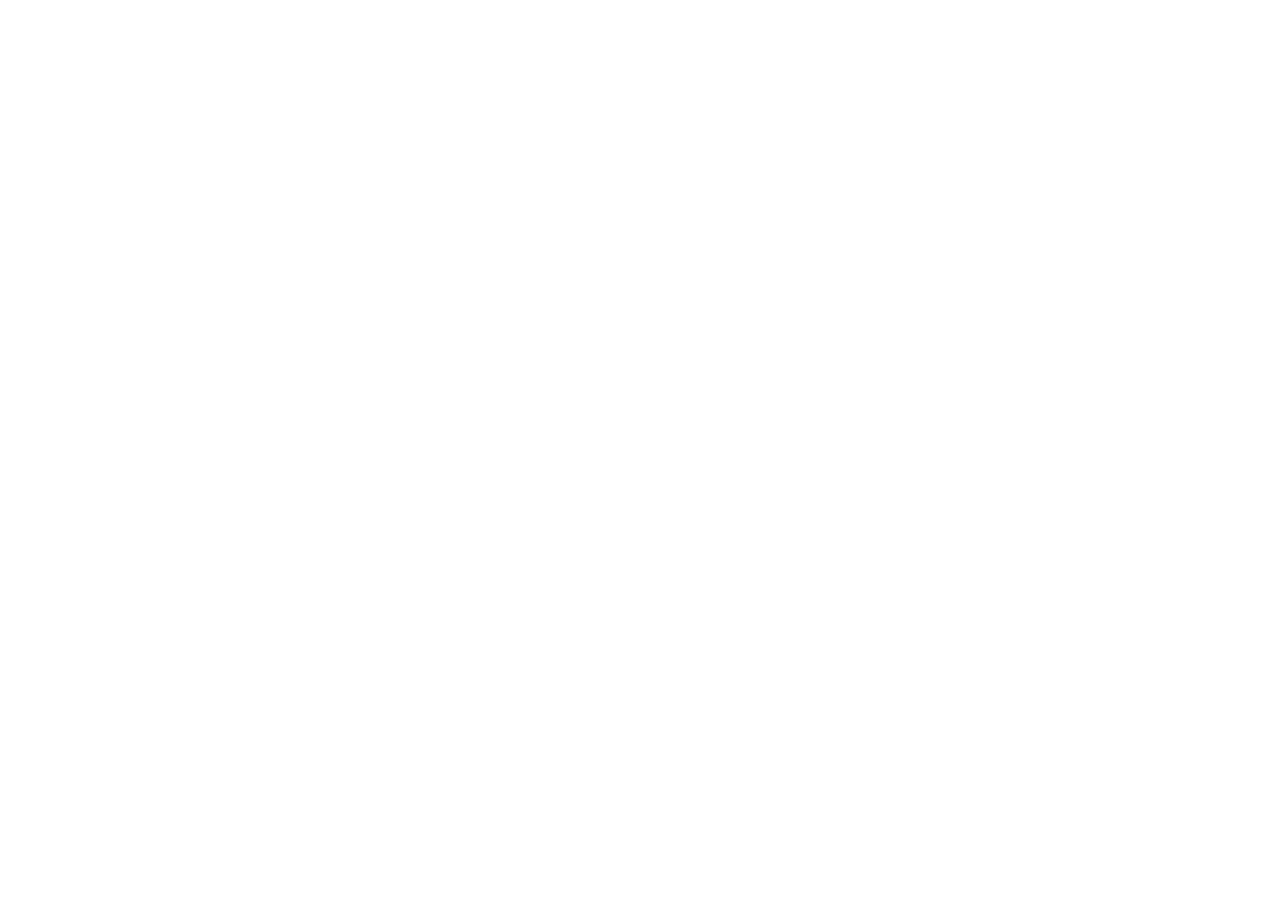
==== index.html @ 192b05e7 "set up environment" ====
<!DOCTYPE html>
<html>
	<head>
		<title>Portfolio</title>
	</head>
	<body>
		<!-- navigations/logos stays here -->
		<header>
			
		</header>

		<!-- main contents stays here -->
		<main>
			
		</main>

		<!-- footer stays here -->
		<footer>
			
		</footer>

	</body>
</html>
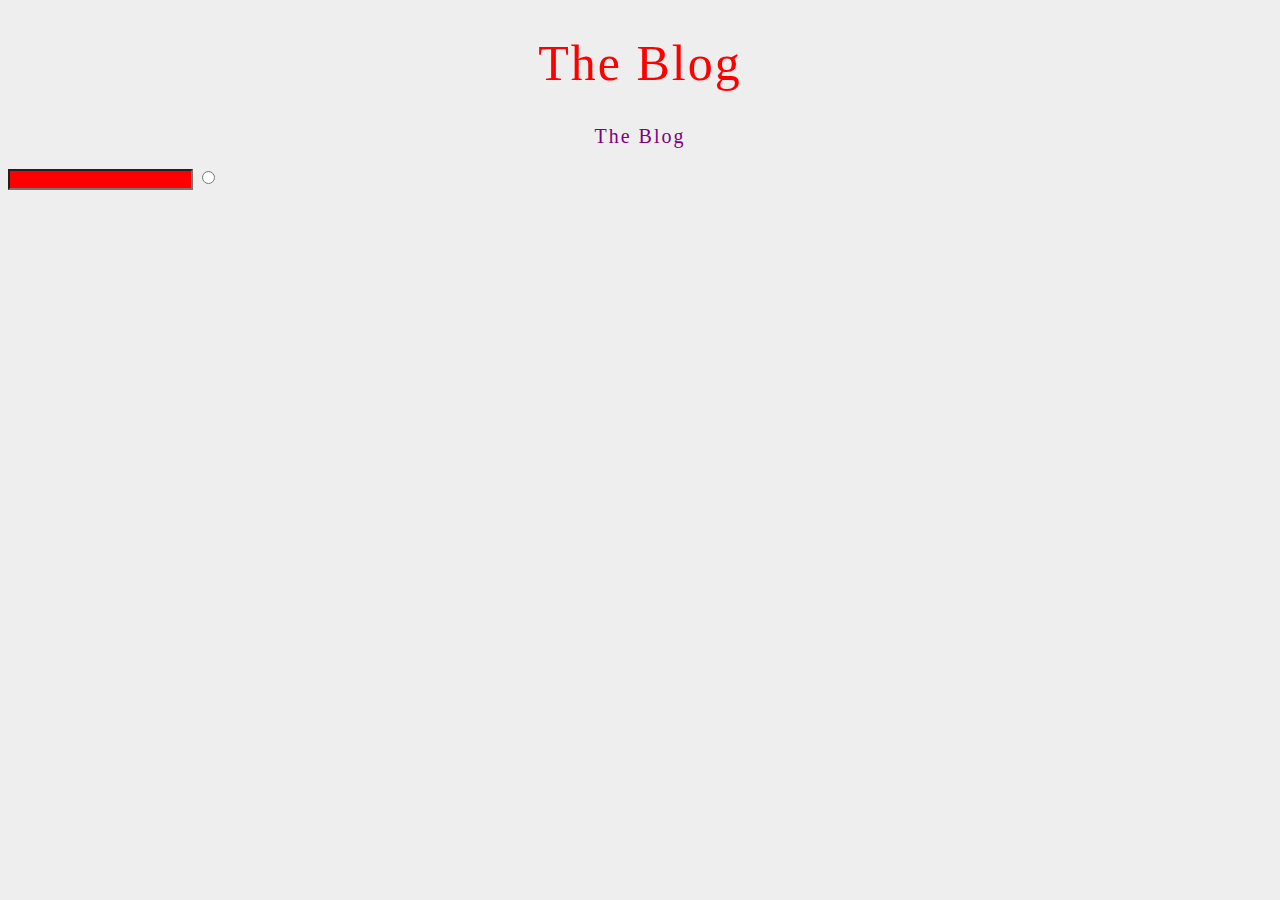
==== commit 08e594c3: "modified environment" ====
--- a/index.html
+++ b/index.html
@@ -2,8 +2,22 @@
 <html>
 	<head>
 		<title>Portfolio</title>
+
+		<link rel="stylesheet" type="text/css" href="assets/css/main.css">
 	</head>
 	<body>
+
+
+			<h1 class="blog">The Blog</h1>
+
+			<p class="blog" id="blog">The Blog</p>
+
+			<input type="text" name="">
+			<input type="radio" name="">
+
+		
+
+
 		<!-- navigations/logos stays here -->
 		<header>
 			
--- a/assets/css/main.css
+++ b/assets/css/main.css
@@ -0,0 +1,21 @@
+body{
+	background: #EEE;
+}
+
+.blog{
+	color: #F00;
+	font-size: 50px;
+	letter-spacing: 2px;
+	text-align: center;
+	font-weight: 500;
+}
+
+#blog{
+	color: purple;
+	font-weight: 100;
+	font-size: 20px;
+}
+
+[type='text']{
+	background: #F00;
+}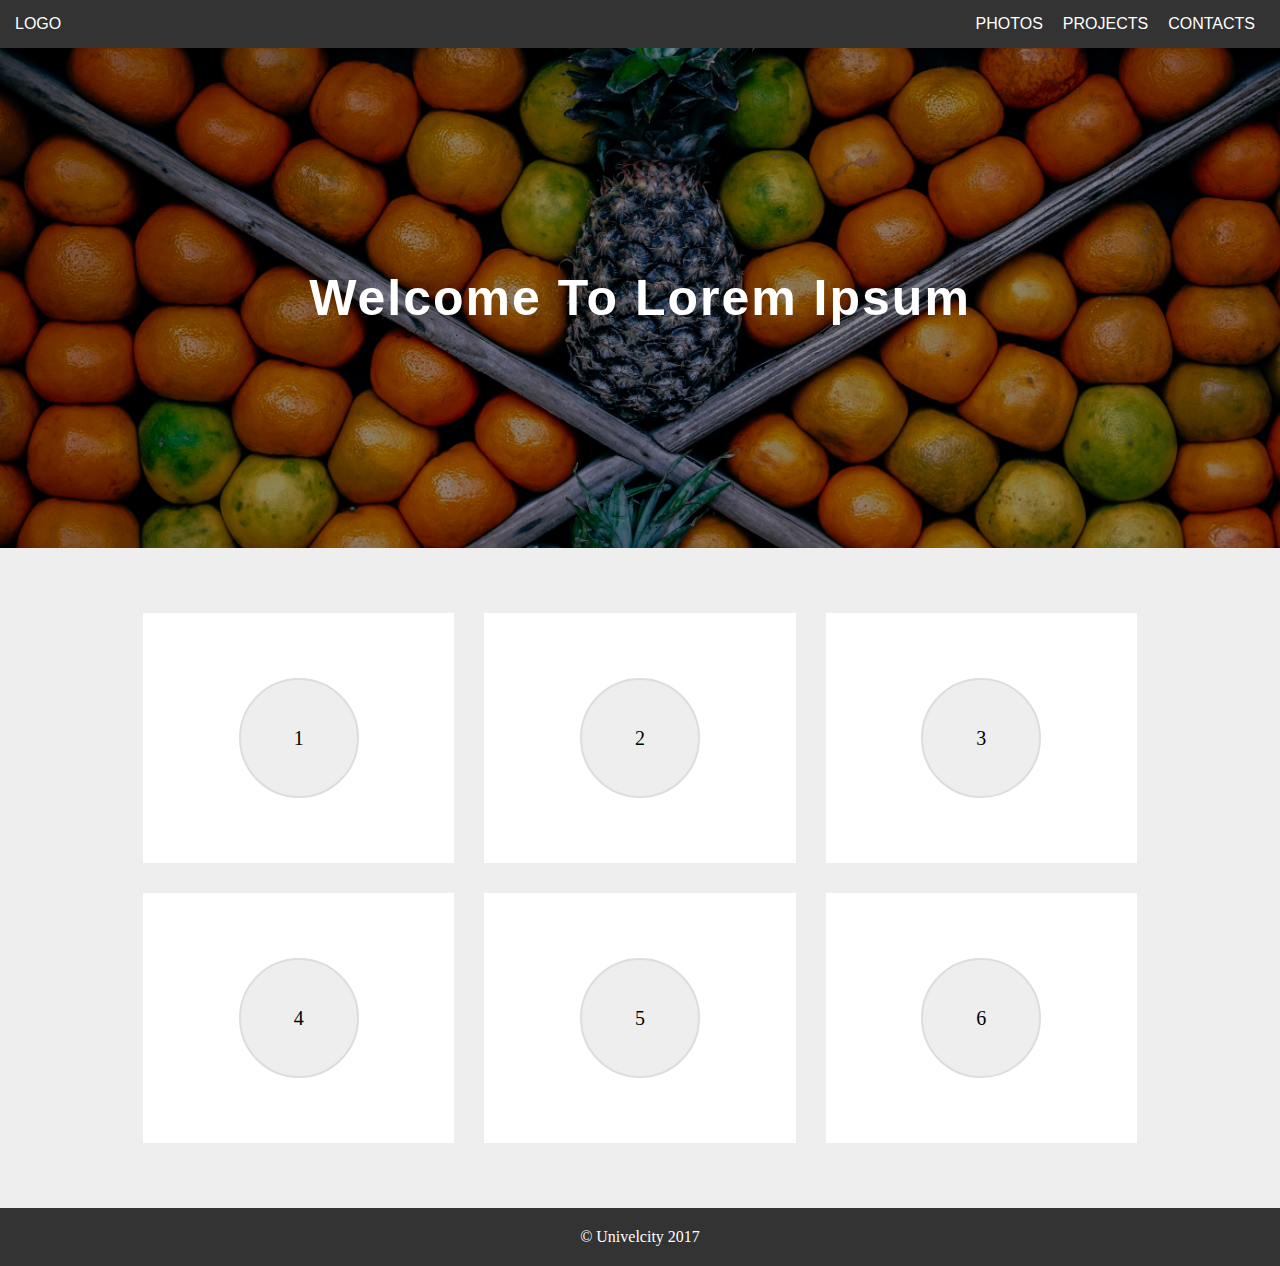
==== commit 1e58a776: "modified css and index page" ====
--- a/index.html
+++ b/index.html
@@ -1,35 +1,100 @@
 <!DOCTYPE html>
 <html>
 	<head>
+		<meta charset="utf-8">
+    	<meta name="viewport" content="width=device-width">
+    	<meta name="author" content="Daniel Izebb">
 		<title>Portfolio</title>
 
 		<link rel="stylesheet" type="text/css" href="assets/css/main.css">
 	</head>
 	<body>
-
-
-			<h1 class="blog">The Blog</h1>
-
-			<p class="blog" id="blog">The Blog</p>
-
-			<input type="text" name="">
-			<input type="radio" name="">
-
-		
-
-
 		<!-- navigations/logos stays here -->
 		<header>
-			
+			<!-- nav for navigation -->
+			<nav>
+				<ul class="navlist">
+					<li>
+						<a href="#">LOGO</a>
+					</li>
+					<li>
+						<ul class="navitems">
+							<li>
+								<a href="#">Photos</a>
+							</li>
+							<li>
+								<a href="#">Projects</a>
+							</li>
+							<li>
+								<a href="#">Contacts</a>
+							</li>
+						</ul>
+					</li>
+				</ul>
+			</nav>
 		</header>
 
 		<!-- main contents stays here -->
 		<main>
-			
+			<section class="banner">
+				<div class="overlay">
+					<h3>Welcome To Lorem Ipsum</h3>
+				</div>
+			</section>
+
+			<section>
+				<div class="container">
+					<div class="row">
+						<div class="column">
+							<!-- box comes in here -->
+							<div class="box">
+								<div class="circle">1</div>
+							</div>
+						</div>
+
+						<div class="column">
+							<!-- box comes in here -->
+							<div class="box">
+								<div class="circle">2</div>
+							</div>
+						</div>
+
+						<div class="column">
+							<!-- box comes in here -->
+							<div class="box">
+								<div class="circle">3</div>
+							</div>
+						</div>
+						<div class="column">
+							<!-- box comes in here -->
+							<div class="box">
+								<div class="circle">4</div>
+							</div>
+						</div>
+
+						<div class="column">
+							<!-- box comes in here -->
+							<div class="box">
+								<div class="circle">5</div>
+							</div>
+						</div>
+						
+						<div class="column">
+							<!-- box comes in here -->
+							<div class="box">
+								<div class="circle">6</div>
+							</div>
+						</div>
+					</div>
+				</div>
+			</section>
 		</main>
 
 		<!-- footer stays here -->
 		<footer>
+			<div class="footer">
+				<p>&copy; Univelcity 2017</p>
+			</div>
 			
 		</footer>
 
--- a/assets/css/main.css
+++ b/assets/css/main.css
@@ -1,21 +1,116 @@
+*{
+	box-sizing: border-box;
+}
 body{
 	background: #EEE;
+	/*css reset*/
+	padding: 0;
+	margin: 0;
 }
 
-.blog{
-	color: #F00;
-	font-size: 50px;
-	letter-spacing: 2px;
-	text-align: center;
-	font-weight: 500;
+ul{
+	background-color: #333;
+	margin: 0;
+	padding: 0;
+	display: flex;
+	list-style-type: none;
+	justify-content: space-between;
+	text-transform: uppercase;
+	
 }
+  ul a{
+  	font-family: Arial, Helvetica, sans-serif;
+    color: #ffffff;
+    font-size: 16px;
+}
+	.navlist{
+		padding: 15px;
+	}
 
-#blog{
-	color: purple;
-	font-weight: 100;
-	font-size: 20px;
-}
+	.navlist a{
+		text-decoration: none;
+	}
 
-[type='text']{
-	background: #F00;
-}+	.navitems a{
+		padding: 10px;
+	}
+
+	/* Section 1 */
+
+	section.banner{
+		height: 500px;
+		background-image: url('../../assets/img/img6.jpg');
+		background-repeat: no-repeat;
+		background-attachment: fixed;
+		background-size: cover;
+		position: relative;
+	}
+
+	div.overlay{
+		align-items: center;
+		background: rgba(0, 0, 0, 0.45);
+		color: #fff;
+		display: flex;
+		height: 100%;
+		justify-content: center;
+		position: absolute;
+		width: 100%;
+	}
+
+	div.overlay h3{
+		font-size: 50px;
+		letter-spacing: 2px;
+		font-family: Arial, Helvetica, sans-serif;
+	}
+
+	/*Section 2 */
+	.container{
+		width: 80%;
+		margin: 0 auto;
+		padding: 50px 0px;
+	}
+
+	.row{
+		display: flex;
+		flex-wrap: wrap;
+	}
+	.column{
+		flex: 0 0 calc(100% / 3);
+		padding: 15px;
+
+	}
+	.box{
+		background: #fff;
+		height: 250px;
+		width: 100%;
+		align-items: center;
+		justify-content: center;
+		display: flex;
+	}
+	.circle{
+		height: 120px;
+		width: 120px;
+		border-radius: 100%;
+		border: 2px solid #ddd;
+		background: #eee;
+		align-items: center;
+		justify-content: center;
+		display: flex;
+		font-size: 20px
+	}
+
+	.footer{
+	background: #333;
+	justify-content: center;
+	display: flex;
+	padding: 20px 0;
+	}
+
+	.footer p{
+		margin: 0;
+		color: #fff;
+	}
+
+	@media(max-width: 768px) {
+
+	}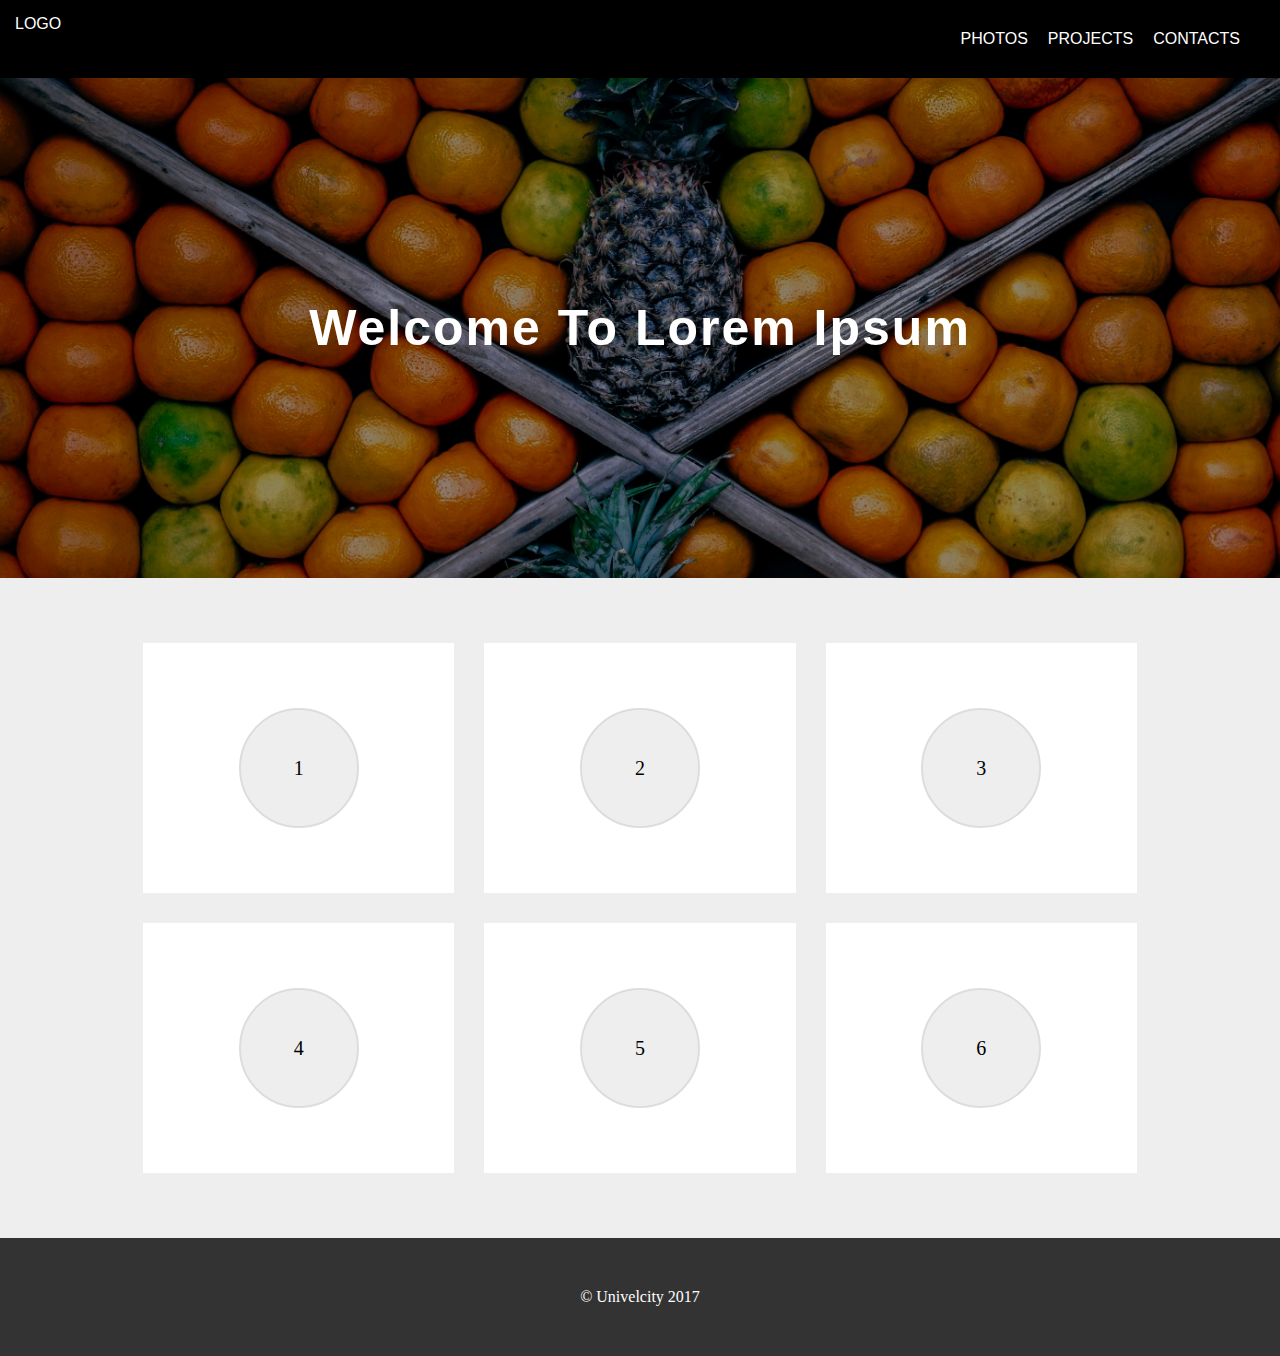
==== commit abb3e248: "portfolio modified" ====
--- a/index.html
+++ b/index.html
@@ -1,9 +1,7 @@
 <!DOCTYPE html>
 <html>
 	<head>
-		<meta charset="utf-8">
-    	<meta name="viewport" content="width=device-width">
-    	<meta name="author" content="Daniel Izebb">
+	
 		<title>Portfolio</title>
 
 		<link rel="stylesheet" type="text/css" href="assets/css/main.css">
--- a/assets/css/main.css
+++ b/assets/css/main.css
@@ -7,11 +7,14 @@
 	padding: 0;
 	margin: 0;
 }
+header{
+	background-color: #000;
+}
 
 ul{
-	background-color: #333;
+	
 	margin: 0;
-	padding: 0;
+	padding: 15px;
 	display: flex;
 	list-style-type: none;
 	justify-content: space-between;
@@ -103,14 +106,10 @@
 	background: #333;
 	justify-content: center;
 	display: flex;
-	padding: 20px 0;
+	padding: 50px 0;
 	}
 
 	.footer p{
 		margin: 0;
 		color: #fff;
-	}
-
-	@media(max-width: 768px) {
-
 	}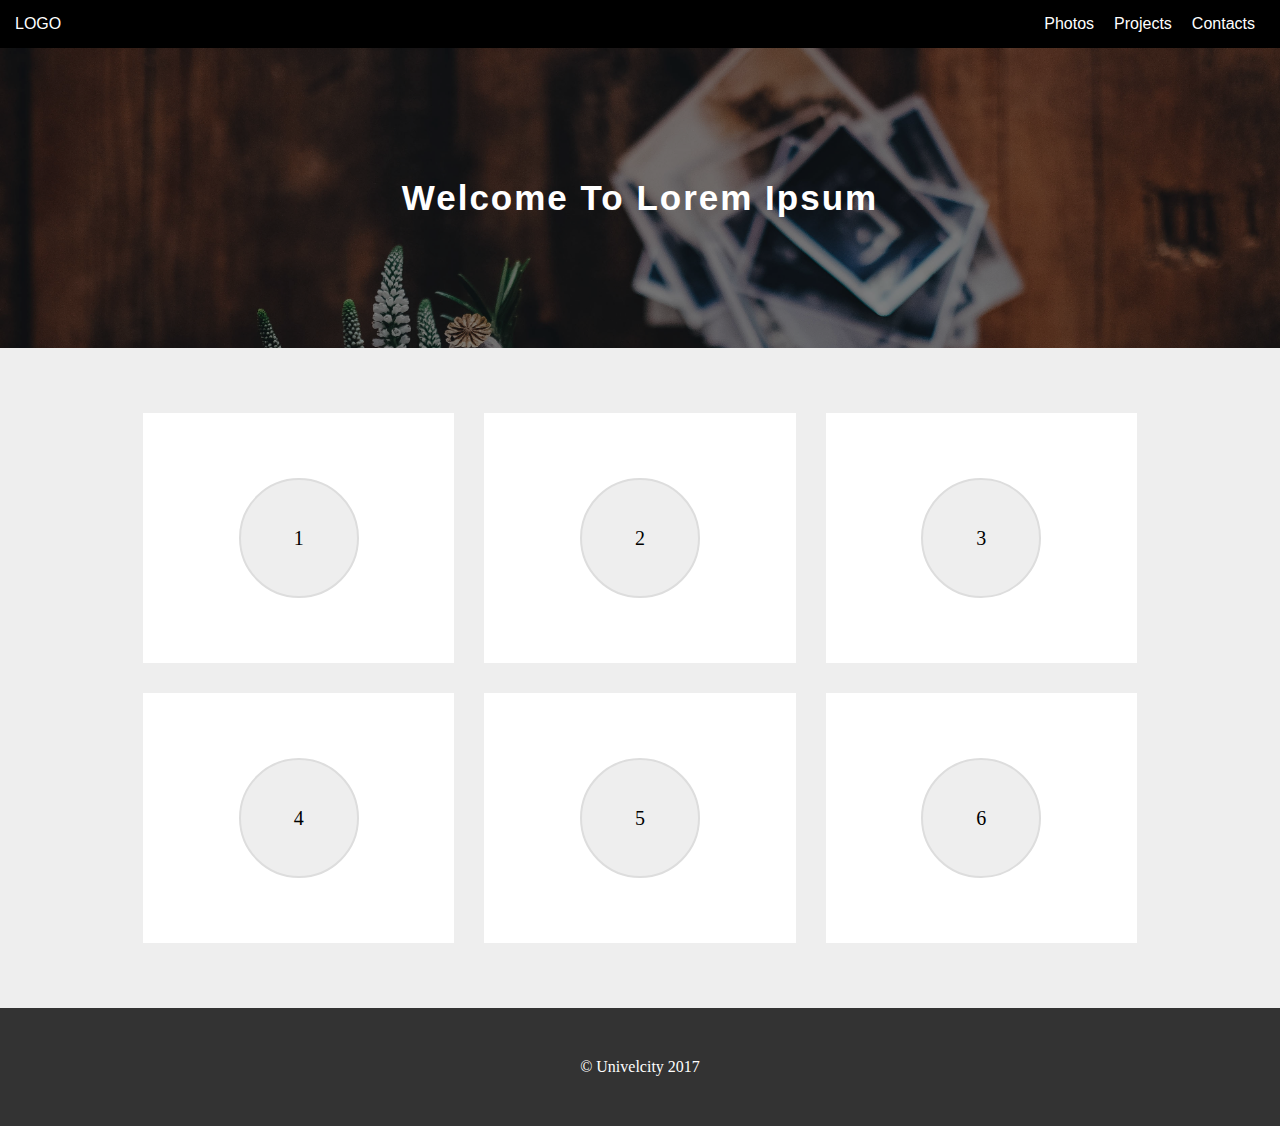
==== commit 9f20270f: "made site responsive on mobile" ====
--- a/index.html
+++ b/index.html
@@ -1,10 +1,12 @@
 <!DOCTYPE html>
 <html>
 	<head>
-	
-		<title>Portfolio</title>
+    	<title>Portfolio</title>
+    	<meta charset="utf-8">
+    	<meta name="viewport" content="width=device-width, initial-scale=1.0">
 
 		<link rel="stylesheet" type="text/css" href="assets/css/main.css">
+		<link rel="stylesheet" type="text/css" href="assets/css/responsive.css">
 	</head>
 	<body>
 		<!-- navigations/logos stays here -->
@@ -15,7 +17,8 @@
 					<li>
 						<a href="#">LOGO</a>
 					</li>
-					<li>
+
+					<li class="navDesktop">
 						<ul class="navitems">
 							<li>
 								<a href="#">Photos</a>
@@ -27,6 +30,9 @@
 								<a href="#">Contacts</a>
 							</li>
 						</ul>
+					</li>
+					<li class="navMobile">
+						<a href="#">&#8801;</a>
 					</li>
 				</ul>
 			</nav>
--- a/assets/css/main.css
+++ b/assets/css/main.css
@@ -14,11 +14,11 @@
 ul{
 	
 	margin: 0;
-	padding: 15px;
+	padding: 0;
 	display: flex;
 	list-style-type: none;
 	justify-content: space-between;
-	text-transform: uppercase;
+	
 	
 }
   ul a{
@@ -40,16 +40,16 @@
 
 	/* Section 1 */
 
-	section.banner{
-		height: 500px;
-		background-image: url('../../assets/img/img6.jpg');
+	.banner{
+		height: 300px;
+		background-image: url('../../assets/img/img4.jpg');
 		background-repeat: no-repeat;
 		background-attachment: fixed;
 		background-size: cover;
 		position: relative;
 	}
 
-	div.overlay{
+	.overlay{
 		align-items: center;
 		background: rgba(0, 0, 0, 0.45);
 		color: #fff;
@@ -60,8 +60,8 @@
 		width: 100%;
 	}
 
-	div.overlay h3{
-		font-size: 50px;
+	.overlay h3{
+		font-size: 35px;
 		letter-spacing: 2px;
 		font-family: Arial, Helvetica, sans-serif;
 	}
@@ -112,4 +112,5 @@
 	.footer p{
 		margin: 0;
 		color: #fff;
-	}+	}
+
--- a/assets/css/responsive.css
+++ b/assets/css/responsive.css
@@ -0,0 +1,21 @@
+@media(max-width: 425px){
+	.navDesktop{
+		display: none;
+	}
+	.overlay h3{
+		font-size: 25px;
+		text-align: center;
+	}
+	.column{
+		flex: 0 0 100%;
+	}
+	.container{
+		width: 100%;
+	}
+}
+
+@media(min-width: 426px){
+	.navMobile{
+		display: none;
+	}
+}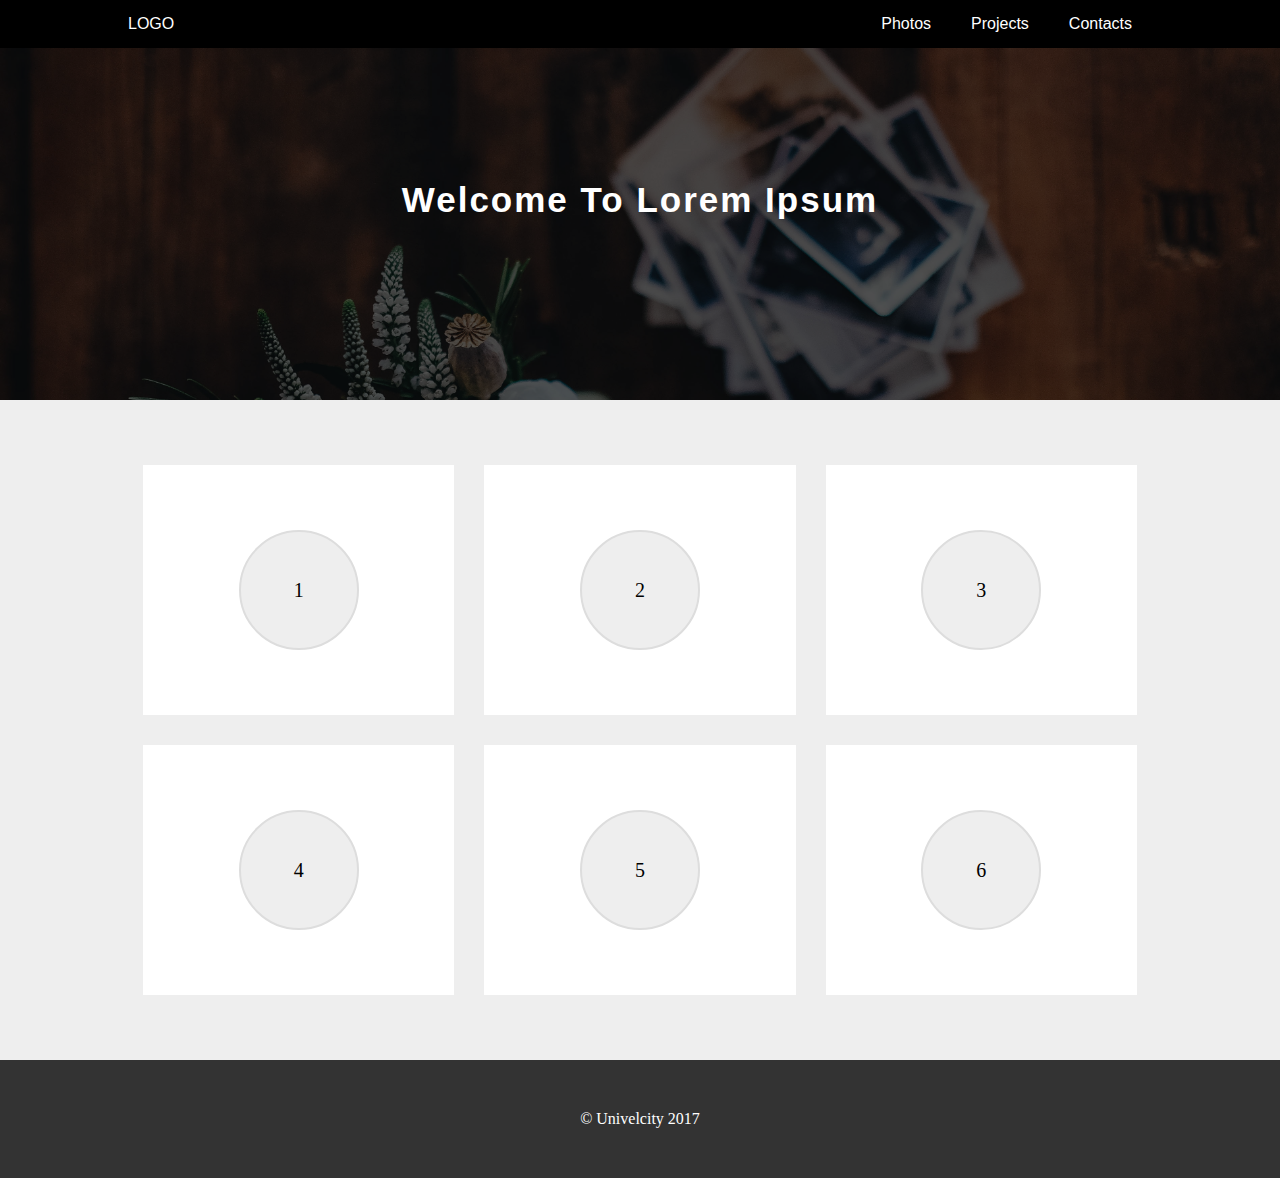
==== commit fc0b73ce: "updated float/index css" ====
--- a/index.html
+++ b/index.html
@@ -12,7 +12,7 @@
 		<!-- navigations/logos stays here -->
 		<header>
 			<!-- nav for navigation -->
-			<nav>
+			<nav class="container1">
 				<ul class="navlist">
 					<li>
 						<a href="#">LOGO</a>
@@ -24,7 +24,7 @@
 								<a href="#">Photos</a>
 							</li>
 							<li>
-								<a href="#">Projects</a>
+								<a href="float.html">Projects</a>
 							</li>
 							<li>
 								<a href="#">Contacts</a>
--- a/assets/css/main.css
+++ b/assets/css/main.css
@@ -8,8 +8,17 @@
 	margin: 0;
 }
 header{
-	background-color: #000;
+	background: #000;
+	position: fixed;
+    width: 100%;
+    top: 0;
+    z-index: 900;
 }
+.container1{
+		width: 80%;
+		margin: 0 auto;
+		padding: 15px 0px;
+	}
 
 ul{
 	
@@ -26,22 +35,20 @@
     color: #ffffff;
     font-size: 16px;
 }
-	.navlist{
-		padding: 15px;
-	}
+	
 
 	.navlist a{
 		text-decoration: none;
 	}
 
 	.navitems a{
-		padding: 10px;
+		padding: 20px;
 	}
 
 	/* Section 1 */
 
 	.banner{
-		height: 300px;
+		height: 400px;
 		background-image: url('../../assets/img/img4.jpg');
 		background-repeat: no-repeat;
 		background-attachment: fixed;
@@ -51,7 +58,7 @@
 
 	.overlay{
 		align-items: center;
-		background: rgba(0, 0, 0, 0.45);
+		background: rgba(0, 0, 0, 0.65);
 		color: #fff;
 		display: flex;
 		height: 100%;
